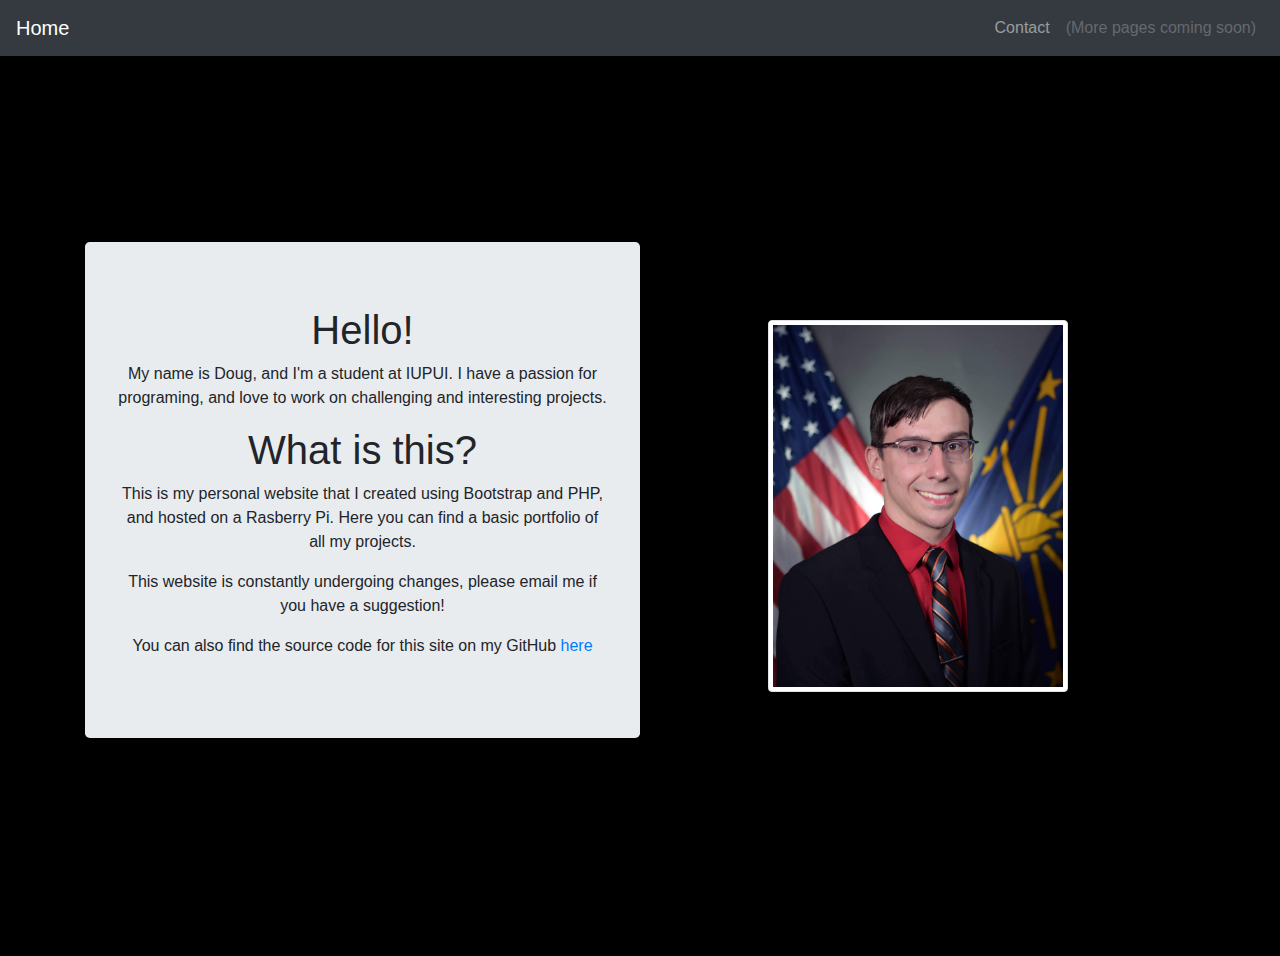
==== index.html @ c0da7d97 "Website Framework" ====
<!DOCTYPE html>
<html lang="en">
    <head>
        <title>Website Home</title>
        <meta charset="utf-8">
        <meta name="viewport" content="width=device-width, initial-scale=1">
        <!--bootstrap CDN -->
        <link rel="stylesheet" href="https://stackpath.bootstrapcdn.com/bootstrap/4.2.1/css/bootstrap.min.css">
        <script src="https://ajax.googleapis.com/ajax/libs/jquery/3.3.1/jquery.min.js"></script>
        <script src="https://cdnjs.cloudflare.com/ajax/libs/popper.js/1.14.3/umd/popper.min.js"></script>
        <script src="https://maxcdn.bootstrapcdn.com/bootstrap/4.1.3/js/bootstrap.min.js"></script>
        <link rel="stylesheet" href="css/indexStyle.css">
    </head>
    <body>
        <nav class="navbar navbar-expand-sm bg-dark navbar-dark ">
            <div class="navbar-header">
                <a class="navbar-brand" href="index.php">Home</a>
            </div>

            <ul class="nav navbar-nav navbar-right ml-auto">

                <li class="nav-item">
                    <a class="nav-link" href="contact.php">Contact</a>
                </li>
                <li class="nav-item">
                    <a class="nav-link disabled" href="#">(More pages coming soon)</a>
                </li>
            </ul>

        </nav>

        <header>
            <div class="overlay"></div>
            <video playsinline="playsinline" autoplay="autoplay" muted="muted" loop="loop">
                <source src="images/stockVid.mp4" type="video/mp4">
            </video>
            <div class="container h-100">
                <div class="d-flex h-100 text-center align-items-center">
                    <div class="jumbotron">
                        <h1>Hello!</h1> 
                        <p>My name is Doug, and I'm a student at IUPUI.  I have a passion for programing, and love to work on challenging and interesting projects.</p> 
                        <h1>What is this?</h1>
                        <p>This is my personal website that I created using Bootstrap and PHP, and hosted on a Rasberry Pi.  Here you can find a basic portfolio of all my projects.  </p>
                        <p>This website is constantly undergoing changes, please email me if you have a suggestion!</p>
                        <p>You can also find the source code for this site on my GitHub <a href="https://github.com/djkirkma"> here </a></p>
                    </div>
                    <div class="col-sm-6">
                        <img src="images/Doug_Kirkman.jpg" class="img-thumbnail" width="300" height="500" alt="Picture">
                    </div>
                </div>
            </div>
        </header>



    </body>

</html>
---- css/indexStyle.css ----
/*Credit for this stylesheet: https://startbootstrap.com/snippets/video-header/ */
header {
  position: relative;
  background-color: black;
  height: 100vh;
  min-height: 25rem;
  width: 100%;
  overflow: hidden;
}

header video {
  position: absolute;
  top: 50%;
  left: 50%;
  min-width: 100%;
  min-height: 100%;
  width: auto;
  height: auto;
  z-index: 0;
  -ms-transform: translateX(-50%) translateY(-50%);
  -moz-transform: translateX(-50%) translateY(-50%);
  -webkit-transform: translateX(-50%) translateY(-50%);
  transform: translateX(-50%) translateY(-50%);
}

header .container {
  position: relative;
  z-index: 2;
}

header .overlay {
  position: absolute;
  top: 0;
  left: 0;
  height: 100%;
  width: 100%;
  background-color: black;
  opacity: 0.5;
  z-index: 1;
}

@media (pointer: coarse) and (hover: none) {
  header {
    background: url('https://source.unsplash.com/XT5OInaElMw/1600x900') black no-repeat center center scroll;
  }
  header video {
    display: none;
  }
}
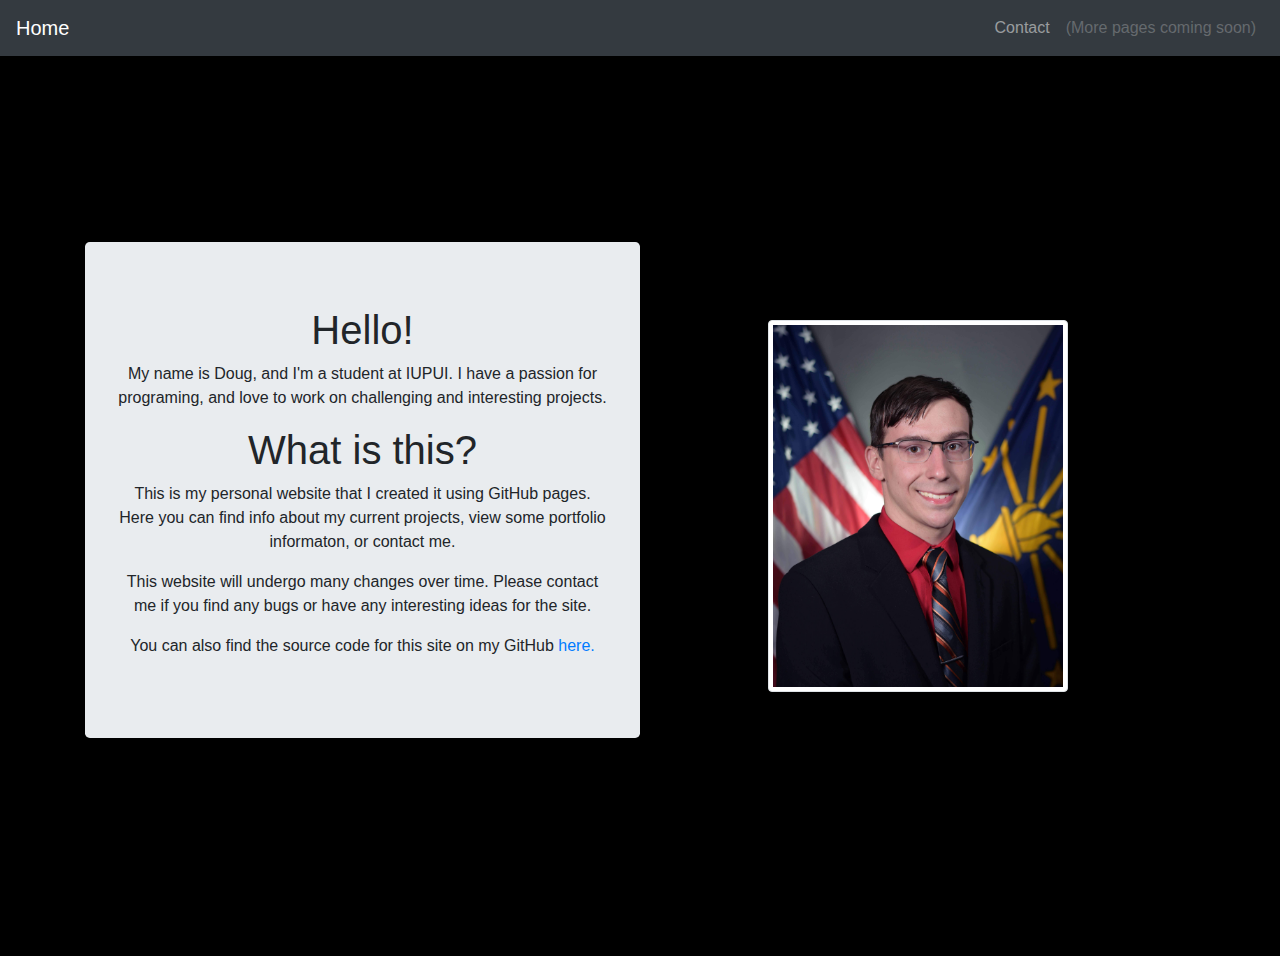
==== commit 83d08d3f: "Update index.html" ====
--- a/index.html
+++ b/index.html
@@ -20,7 +20,7 @@
             <ul class="nav navbar-nav navbar-right ml-auto">
 
                 <li class="nav-item">
-                    <a class="nav-link" href="contact.php">Contact</a>
+                    <a class="nav-link" href="contact.html">Contact</a>
                 </li>
                 <li class="nav-item">
                     <a class="nav-link disabled" href="#">(More pages coming soon)</a>
@@ -40,9 +40,9 @@
                         <h1>Hello!</h1> 
                         <p>My name is Doug, and I'm a student at IUPUI.  I have a passion for programing, and love to work on challenging and interesting projects.</p> 
                         <h1>What is this?</h1>
-                        <p>This is my personal website that I created using Bootstrap and PHP, and hosted on a Rasberry Pi.  Here you can find a basic portfolio of all my projects.  </p>
-                        <p>This website is constantly undergoing changes, please email me if you have a suggestion!</p>
-                        <p>You can also find the source code for this site on my GitHub <a href="https://github.com/djkirkma"> here </a></p>
+                        <p>This is my personal website that I created it using GitHub pages.  Here you can find info about my current projects, view some portfolio informaton, or contact me.</p>
+                        <p>This website will undergo many changes over time.  Please contact me if you find any bugs or have any interesting ideas for the site.</p>
+                        <p>You can also find the source code for this site on my GitHub <a href="https://github.com/djkirkma/djkirkma.github.io"> here.</a></p>
                     </div>
                     <div class="col-sm-6">
                         <img src="images/Doug_Kirkman.jpg" class="img-thumbnail" width="300" height="500" alt="Picture">
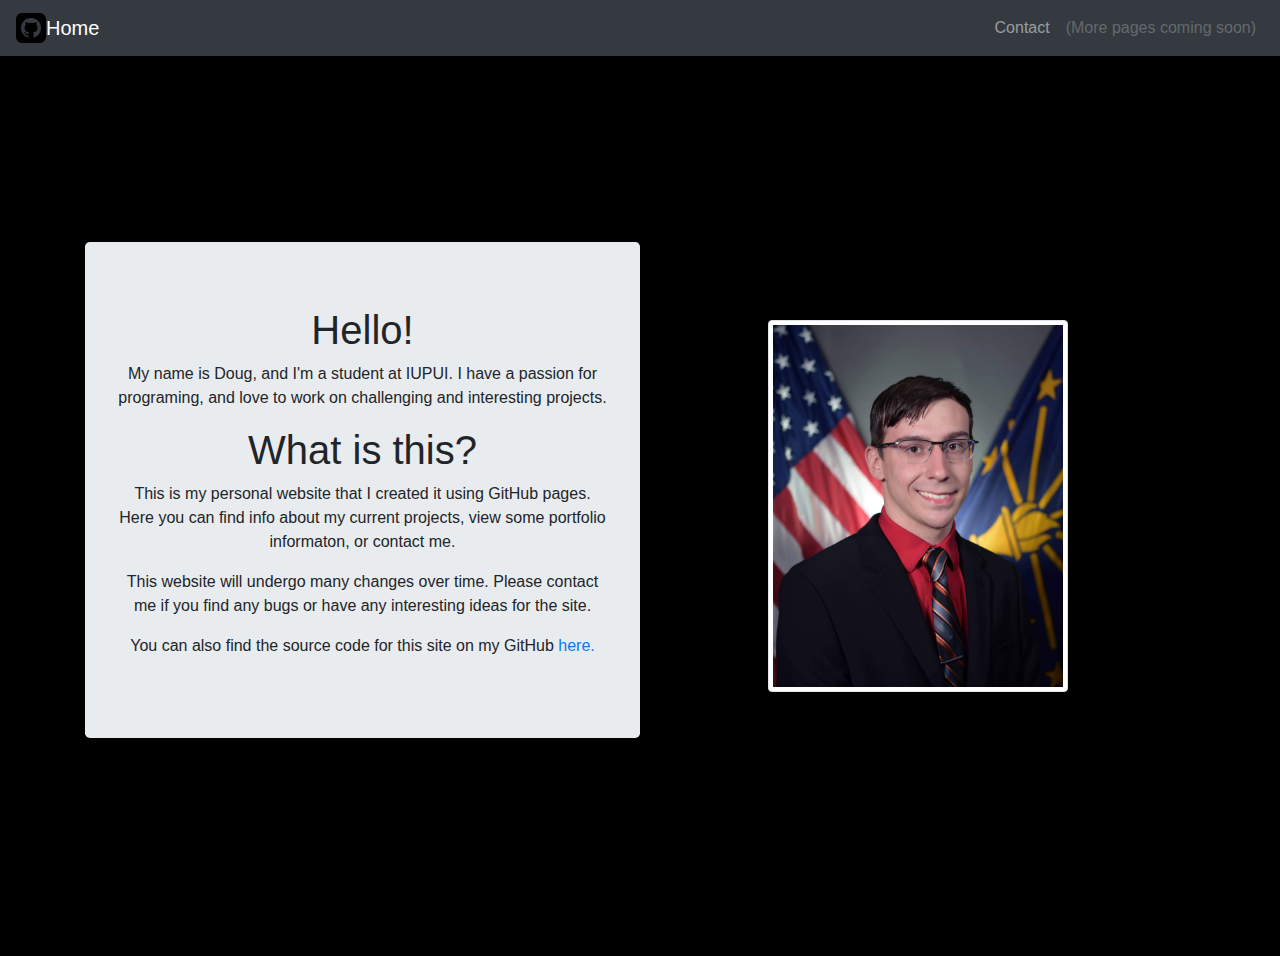
==== commit f83ffa2c: "Better Nav content" ====
--- a/index.html
+++ b/index.html
@@ -1,58 +1,83 @@
 <!DOCTYPE html>
 <html lang="en">
-    <head>
-        <title>Website Home</title>
-        <meta charset="utf-8">
-        <meta name="viewport" content="width=device-width, initial-scale=1">
-        <!--bootstrap CDN -->
-        <link rel="stylesheet" href="https://stackpath.bootstrapcdn.com/bootstrap/4.2.1/css/bootstrap.min.css">
-        <script src="https://ajax.googleapis.com/ajax/libs/jquery/3.3.1/jquery.min.js"></script>
-        <script src="https://cdnjs.cloudflare.com/ajax/libs/popper.js/1.14.3/umd/popper.min.js"></script>
-        <script src="https://maxcdn.bootstrapcdn.com/bootstrap/4.1.3/js/bootstrap.min.js"></script>
-        <link rel="stylesheet" href="css/indexStyle.css">
-    </head>
-    <body>
-        <nav class="navbar navbar-expand-sm bg-dark navbar-dark ">
-            <div class="navbar-header">
-                <a class="navbar-brand" href="index.php">Home</a>
-            </div>
 
-            <ul class="nav navbar-nav navbar-right ml-auto">
+<head>
+    <title>Website Home</title>
+    <meta charset="utf-8">
+    <!--bootstrap CDN -->
+    <link rel="stylesheet" href="https://stackpath.bootstrapcdn.com/bootstrap/4.3.1/css/bootstrap.min.css"
+        integrity="sha384-ggOyR0iXCbMQv3Xipma34MD+dH/1fQ784/j6cY/iJTQUOhcWr7x9JvoRxT2MZw1T" crossorigin="anonymous">
+    <script src="https://code.jquery.com/jquery-3.3.1.slim.min.js"
+        integrity="sha384-q8i/X+965DzO0rT7abK41JStQIAqVgRVzpbzo5smXKp4YfRvH+8abtTE1Pi6jizo"
+        crossorigin="anonymous"></script>
+    <script src="https://cdnjs.cloudflare.com/ajax/libs/popper.js/1.14.7/umd/popper.min.js"
+        integrity="sha384-UO2eT0CpHqdSJQ6hJty5KVphtPhzWj9WO1clHTMGa3JDZwrnQq4sF86dIHNDz0W1"
+        crossorigin="anonymous"></script>
+    <script src="https://stackpath.bootstrapcdn.com/bootstrap/4.3.1/js/bootstrap.min.js"
+        integrity="sha384-JjSmVgyd0p3pXB1rRibZUAYoIIy6OrQ6VrjIEaFf/nJGzIxFDsf4x0xIM+B07jRM"
+        crossorigin="anonymous"></script>
+    <!--Reposie meta tag-->
+    <meta name="viewport" content="width=device-width, initial-scale=1, shrink-to-fit=no">
+    <!-- Personal CSS-->
+    <link rel="stylesheet" href="css/indexStyle.css">
+</head>
 
-                <li class="nav-item">
-                    <a class="nav-link" href="contact.html">Contact</a>
-                </li>
-                <li class="nav-item">
-                    <a class="nav-link disabled" href="#">(More pages coming soon)</a>
-                </li>
-            </ul>
+<body>
+    <nav class="navbar navbar-expand-sm navbar-dark bg-dark">
+        <a href="https://github.com/djkirkma" > 
+            <img src="images/iconmonstr-github-3-240.png" height="30" width="30" class="img-fluid" alt="Responsive Github Image" >
+        </a>
+        <div class="navbar-header">
+            <a class="navbar-brand" href="index.html">Home</a>
+        </div>
 
-        </nav>
+        <ul class="nav navbar-nav navbar-right ml-auto">
 
-        <header>
-            <div class="overlay"></div>
-            <video playsinline="playsinline" autoplay="autoplay" muted="muted" loop="loop">
-                <source src="images/stockVid.mp4" type="video/mp4">
-            </video>
-            <div class="container h-100">
-                <div class="d-flex h-100 text-center align-items-center">
-                    <div class="jumbotron">
-                        <h1>Hello!</h1> 
-                        <p>My name is Doug, and I'm a student at IUPUI.  I have a passion for programing, and love to work on challenging and interesting projects.</p> 
-                        <h1>What is this?</h1>
-                        <p>This is my personal website that I created it using GitHub pages.  Here you can find info about my current projects, view some portfolio informaton, or contact me.</p>
-                        <p>This website will undergo many changes over time.  Please contact me if you find any bugs or have any interesting ideas for the site.</p>
-                        <p>You can also find the source code for this site on my GitHub <a href="https://github.com/djkirkma/djkirkma.github.io"> here.</a></p>
-                    </div>
-                    <div class="col-sm-6">
+            <li class="nav-item">
+                <a class="nav-link" href="contact.html">Contact</a>
+            </li>
+            <li class="nav-item">
+                <a class="nav-link disabled" href="#">(More pages coming soon)</a>
+            </li>
+        </ul>
+
+    </nav>
+
+    <header>
+        <div class="overlay"></div>
+        <video playsinline="playsinline" autoplay="autoplay" muted="muted" loop="loop">
+            <source src="images/stockVid.mp4" type="video/mp4">
+        </video>
+        <div class="container h-100">
+            <div class="d-flex h-100 text-center align-items-center">
+                
+                <div class="jumbotron">
+                    <h1 class=".lead">Hello!</h1>
+                    <p class=".lead">My name is Doug, and I'm a student at IUPUI. I have a passion for programing, and
+                        love to work on
+                        challenging and interesting projects.</p>
+                    <h1 class=".lead">What is this?</h1>
+                    <p class=".lead">This is my personal website that I created it using GitHub pages. Here you can find
+                        info about my
+                        current projects, view some portfolio informaton, or contact me.</p>
+                    <p class=".lead">This website will undergo many changes over time. Please contact me if you find any
+                        bugs or have
+                        any interesting ideas for the site.</p>
+                    <p class=".lead">You can also find the source code for this site on my GitHub <a
+                            href="https://github.com/djkirkma/djkirkma.github.io"> here.</a></p>
+                </div>
+                <div class="col-sm-6">
                         <img src="images/Doug_Kirkman.jpg" class="img-thumbnail" width="300" height="500" alt="Picture">
                     </div>
-                </div>
             </div>
-        </header>
+            
+        </div>
+        
+        
+    </header>
 
 
 
-    </body>
+</body>
 
 </html>